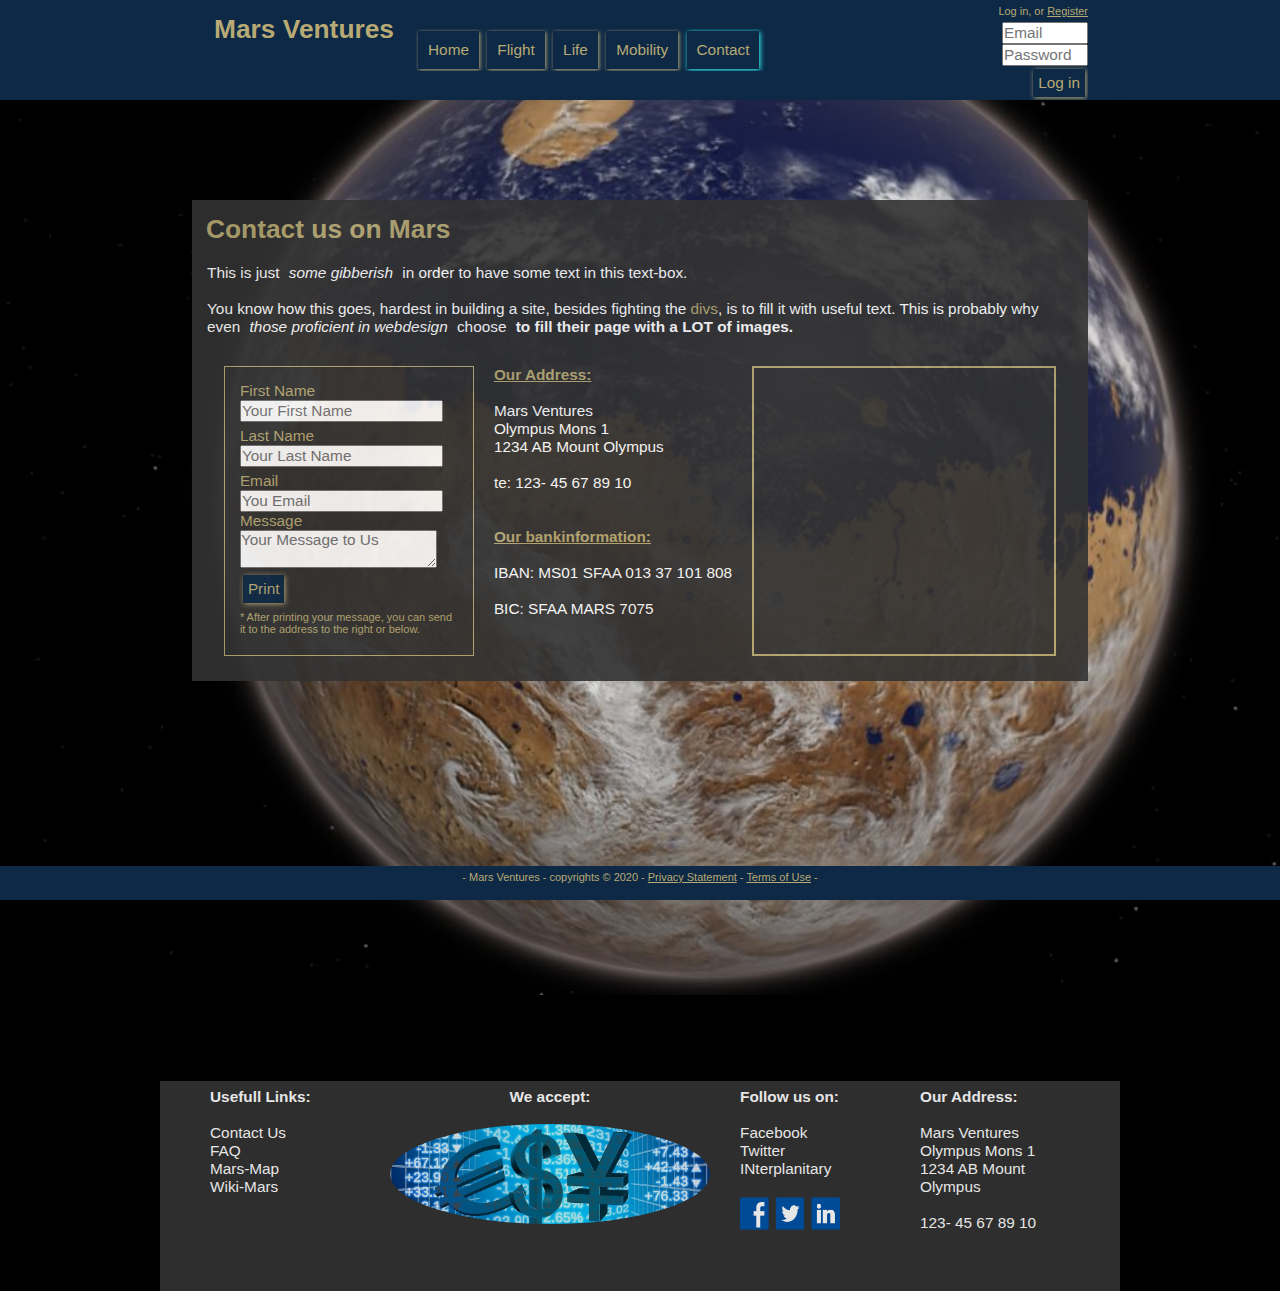
==== contact.html @ be8b5e7f "Professional Site for fictive company" ====
<!DOCTYPE html>
<html>
<head>
	<!-- basic meta tags -->
	<meta lang="Eng"/>
	<meta charset="UTF-8"/>
	<meta name="robots" content="noindex nofollow"/>
	
	<!-- style related meta tags -->
	<meta name="viewport" content="width=device-width, initial-scale=1.0"/>
	<link rel="stylesheet" type="text/css" href="css/main_style.css"/>
	<link rel="stylesheet" type="text/css" href="css/contact_style.css"/>
	
	<!-- content related meta tags -->
	<title>Mars Ventures</title>
	<meta name="description" content="Trying to sell the surface of Mars"/>
	<meta name="keywords" content="mars, sell, venture, profit, invest"/>
</head>
<body>
	<div class="top_wrapper">
		<header>
			<div class="logo">
				<h1>Mars Ventures</h1>
			</div>
			<nav>
				<ul>
					<li><a href="index.html" class="main_nav">Home</a></li>
					<li><a href="index.html#fly" class="main_nav">Flight</a></li>
					<li><a href="index.html#live" class="main_nav">Life</a></li>
					<li><a href="index.html#mobility" class="main_nav">Mobility</a></li>
					<li id="current"><a href="contact.html" class="main_nav">Contact</a></li>
				</ul>
			</nav>
			<div class="login">
			<ul>
				<p class="special">Log in, or <a href="sign-up.html" class="special" title="Live on Mars">Register</a></p>
				
				<form action="index.html" method="GET">
					<input size="7" required placeholder="Email" id="login_email" name="login_email" type="email" /> 
					<br/>
					<input size="7" required placeholder="Password" id="login_pass" name="login_pass" type="password" />
					<br/>
					<input type="submit" value="Log in" />
				</form>
			</div>  
		</header>
	</div>
	<div class="middle_wrapper">
		<main>

			<section class="top_spacer">
				<!-- 1st section _SPACER_ -->
			</section>

	<!-- 2nd section _GENERAL TEXT_ -->	
			<section class="content">
				<h1>Contact us on Mars</h1>
					<aside class="contact_aside">
						<p class="white">
							This is just <em class="white">some gibberish</em> in order to have some text in this text-box.<br/>
							<br/>
							You know how this goes, hardest in building a site, besides fighting the <code>divs</code>, is to fill it with useful
							text. This is probably why even <em class="white">those proficient in webdesign</em> choose 
							<strong class="white">to fill
							their page with a LOT of images.</strong>
								
							
						</p>
					</aside>
					<div class="contact_container">
						<div class="contact_form">
							<form action="index.html" method="GET">
								<label for="first_name">First Name</label>
								<input type="text" id="first_name" name="firstname" placeholder="Your First Name"/>

								<label for="last_name">Last Name</label>
								<input type="text" id="last_name" name="lastname" placeholder="Your Last Name" />

								<label for="e_mail">Email</label>
								<input type="email" id="e_mail" name="email" placeholder="You Email" required />

								<label for="message">Message</label>
								<textarea id="message" name="message" placeholder="Your Message to Us" required ></textarea>
								
								<input type="submit" value="Print"/>
							</form>
							<p class="special">* After printing your message, you can send it to the address to the right or below.</p>
						</div>
						<div class="contact_info">							
							<ul class="clear_list">
								<li class="accented">Our Address:</li>
								<li><br/></li>
								<li>Mars Ventures</li>
								<li>Olympus Mons 1</li>
								<li>1234 AB  Mount Olympus</li>
								<li><br/></li>
								<li>te: 123- 45 67 89 10</li>
								<li><br/></li>
								<li><br/></li>
								<li class="accented">Our bankinformation:</li>
								<li><br/></li>
								<li>IBAN: MS01 SFAA 013 37 101 808</li>
								<li><br/></li>
								<li>BIC: SFAA MARS 7075</li>
								<li></li>
							</ul>
						</div>
						<iframe src="https://www.google.com/maps/space/mars/@7.0709409,-97.5500469,18854231m/data=!3m1!1e3" class="map">
						</iframe>
					</div>
			</section>
		
				<!-- 3rd section _SEE THROUGH_design -->
			<section class="clear">

			</section>
		</main>
	<!-- End of the MAIN information -->	
		<footer>
	<!-- oldscool <br/> used to 'format/style' this section obviously also possible with margins -->
			<div class="infooter">
				<h4>Usefull Links:</h4>
				<br/>
				<a href="contact.html" class="links">Contact Us</a><br/>
				FAQ<br/>
				<a target="_blank" class="links" href="https://www.google.com/maps/space/mars/@7.0709409,-97.5500469,18854231m/data=!3m1!1e3">Mars-Map</a><br/>
				<a target="_blank" class="links" href="https://en.wikipedia.org/wiki/Mars">Wiki-Mars</a><br/>
				<br/>
			</div>
			<div id="currency" class="infooter">
				<h4>We accept:</h4>
				<br/>
				<img id="coins" src="pictures/coins.png" alt="accepted currency: Euro, Dollar, Yen"/>
				<br/>
				<br/>	
			</div>
			<div id="socials" class="infooter">
				<h4>Follow us on:</h4>
				<br/>
				Facebook<br/>
				Twitter<br/>
				INterplanitary<br/>
				<br/>
				<img id="social_logos" src="pictures/social_media.png" alt="social media links"/>
				<br/>
				<br/>	
			</div>
			<address class="infooter">
				<h4>Our Address:</h4>
				<br/>
				Mars Ventures<br/>
				Olympus Mons 1<br/>
				1234 AB  Mount Olympus<br/>
				<br/>
				123- 45 67 89 10<br/>
				<br/>
				<br/>
				<br/>
			</address>
		</footer>
	</div>
	<div class="bottom_wrapper">
		<p class="special">- Mars Ventures - copyrights &copy; 2020 - <a href="#live" class="special">Privacy Statement</a> - <a href="#live" class="special">Terms of Use</a> -</p>
	</div>
</body>
</html>
---- css/main_style.css ----
* {
	margin: 0px;
	padding: 0px;
	
	font-family: Verdana, Arial;
	font-style: normal;
	font-size: 14px;
	font-size-adjust: 0.58;	
	color: #B8AA74;	
	
	box-sizing: border-box;
	}

body{
	background-image: url(../pictures/mars_ocean.png);
	background-repeat: no-repeat;
	background-size: 1400px;
	background-position: left top;
	background-color: #000000;
	background-attachment: fixed;	
	}
	
h1{
	font-size: 24px;
	padding: 14px;
	}
	
h2{
	font-size: 16px;
	padding: 10px;
	font-weight: bold;
	color: #FFFFFF;
	}

h4{
	color: #FFFFFF;
	}

p{
	margin: 0px 10px;
	}

.special{
	font-size: 10px;
	margin: 5px 0px 5px 0px;
	}

.white{
	padding: 5px;	
	color: #FFFFFF;
	}	

a.links:link{text-decoration: none; color:#FFFFFF;}
a.links:hover{text-decoration: underline;}
a.links:visited{color: #FFFFFF;}


em{
	font-style: italic;
	}

/* end of general CSS declarations for this site */

div.top_wrapper {
	position: fixed;
	top: 0px;
	width: 100%;
	height: 100px;
	z-index:2;
	background-color: #0D2946;
	}

header{
	width: 70%;
	height: 100%;
	margin: 0px auto 0px auto;
	overflow:hidden;
	display: flex;
	flex-direction: row;
	}

div.logo{
	width: 25%;
	min-width: 150px;
	height: 98px;
	text-align: center;
	}

.main_nav{
	text-decoration: none;
	}

nav{
	width: 50%;
	margin: auto;
	overflow: hidden;
	}

nav li {
	display: inline-block;
	max-width: 75px;
	padding: 10px;
	margin: 2px;
	list-style: none;
	box-shadow: 1px 1px 4px #B8AA74;		
	}

nav li:hover{
	box-shadow: 1px 1px 5px #32FFFF;	
	}

#current{
	box-shadow: 1px 1px 5px #32FFFF;
	}

#current:hover{
	box-shadow: 1px 1px 4px #B8AA74;		
	}
	
div.login{
	width: 25%;
	min-width: 100px;
	size: fixed;
	height: 100%;
	text-align: right;
	} 

input[type=email]{
	color: #000000;
	}
	
input[type=password]{
	color: #000000;
	}

input[type=submit]{
	background-color: #0D2946;
	border: none;
	padding: 5px;
	margin: 3px 3px;
	cursor: pointer;
	box-shadow: 1px 1px 5px #B8AA74;	
	}

input[type=submit]:hover{
	box-shadow: 1px 1px 4px #32FFFF;	
	}

/* end of the top section of the website */

div.middle_wrapper{
	position: relative;
	top: 100px;
	width: 100%;
	z-index: 1;
	}
	
main {
	width: 70%;
	margin: 0px auto 0px auto;
	}

/* end of the main content section of the website */

footer {
	width: 75%;
	margin: 100px auto 0px auto;
	background-color: #333333;
	opacity: 0.90;
	display: flex;
	flex-direction: row;
	flex-wrap: wrap;
	justify-content: center;
	align-content: space-between;
	}
	
.infooter{
	width: 150px;	
	color: #FFFFFF;
	display: block;
	margin: 7px 15px 5px 15px;
	}

#coins{
	max-width: 100%;
	border-radius: 50%;
	}

#social_logos{
	width: 100px;
	height: 35px;
	}
	
#currency{
	width: 320px;
	text-align: center;
	}

address{

	}

/* end of the actual scrolling content of the site */

div.bottom_wrapper {
	position: fixed;
	bottom: 0px;
	width: 100%;
	height: 34px;
	background-color: #0D2946;	
	text-align: center;
	color: #B8AA74;
	z-index: 2;
	}
---- css/contact_style.css ----
section.top_spacer{
	height: 100px;
	}
		
section.content{
	background-color: #333333;
	opacity: 0.90;
	}

.contact_container{
	width: 100%;
	display: flex;
	flex-direction: row;
	flex-wrap: wrap;
	justify-content: center;
	align-content: space-between;
	padding: 15px;
	}

.contact_form{
	width: 250px;
	padding: 15px;
	margin: 10px;
	border: 1px solid #B8AA74;
	}	

input[type=text]{
	resize: vertical;
	color: #000000;
	margin-bottom: 5px;
	}

input[type=textarea]{
	padding-top: 20px;
	color: #000000;
	}
	
ul.clear_list{
	list-style-type: none;
	margin: 10px;
	}
	
li.accented{
	text-decoration: underline;
	font-weight: bold;
	color: #B8AA74;
	}
	
li{
	color: #FFFFFF;
	}

iframe.map{
	min-width: 200px;
	min-height: 200px;
	max-width: 400px;
	max-height: 400px;
	border: 2px solid #B8AA74;
	margin: 10px;
	}

section.clear{
	height: 300px;
	}
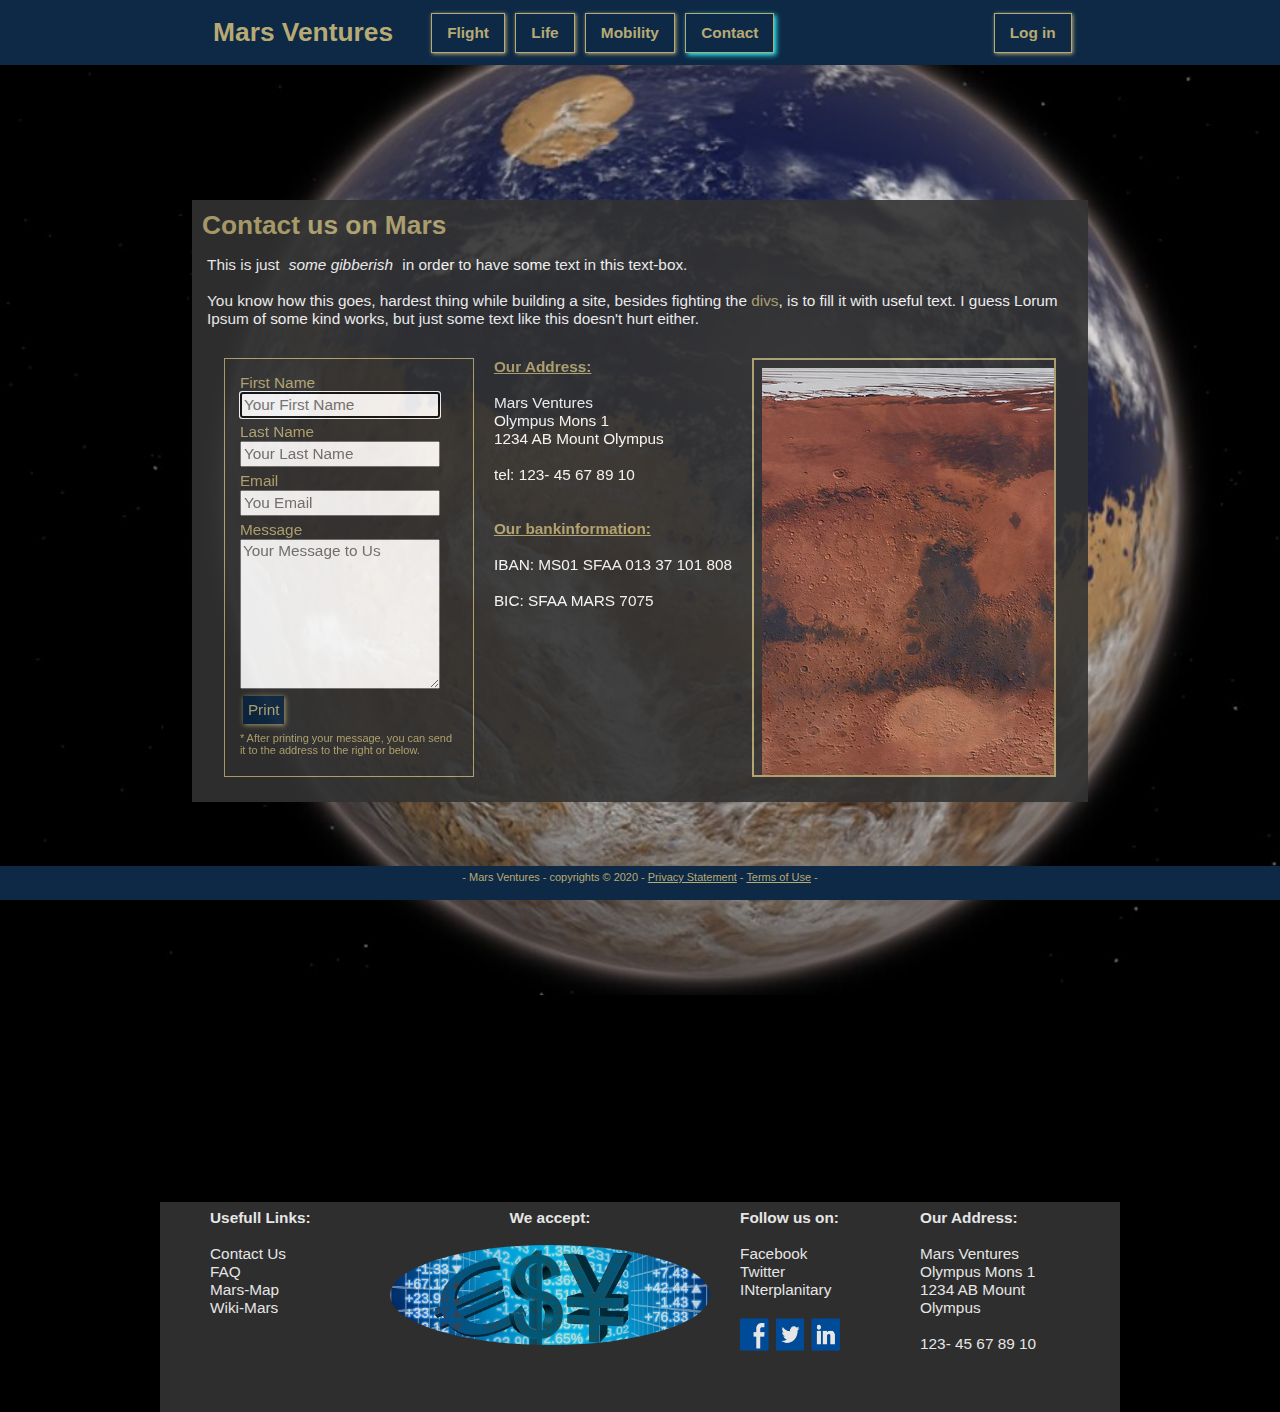
==== commit dd252f0c: "Minor polish" ====
--- a/contact.html
+++ b/contact.html
@@ -8,11 +8,16 @@
 	
 	<!-- style related meta tags -->
 	<meta name="viewport" content="width=device-width, initial-scale=1.0"/>
+	<link rel="stylesheet" type="text/css" href="css/default_style.css"/>	
 	<link rel="stylesheet" type="text/css" href="css/main_style.css"/>
 	<link rel="stylesheet" type="text/css" href="css/contact_style.css"/>
+	<link rel="stylesheet" type="text/css" href="css/input_style.css"/>
+	
+	<!--style related java-script-->
+	<script defer src="scripts/menu_button_anim.js"></script>
 	
 	<!-- content related meta tags -->
-	<title>Mars Ventures</title>
+	<title>Mars Ventures - Contact</title>
 	<meta name="description" content="Trying to sell the surface of Mars"/>
 	<meta name="keywords" content="mars, sell, venture, profit, invest"/>
 </head>
@@ -20,28 +25,21 @@
 	<div class="top_wrapper">
 		<header>
 			<div class="logo">
-				<h1>Mars Ventures</h1>
+				<button id="logo_home_button" onclick="document.location = 'index.html'">
+					<h1>Mars Ventures</h1>
+				</button>
 			</div>
-			<nav>
-				<ul>
-					<li><a href="index.html" class="main_nav">Home</a></li>
-					<li><a href="index.html#fly" class="main_nav">Flight</a></li>
-					<li><a href="index.html#live" class="main_nav">Life</a></li>
-					<li><a href="index.html#mobility" class="main_nav">Mobility</a></li>
-					<li id="current"><a href="contact.html" class="main_nav">Contact</a></li>
-				</ul>
+			<div class="hamburger">
+				<button id="mini_menu" onclick="document.location='mini_menu.html'"><img id="ham" src="pictures/mini_menu.png" alt=""/></button>
+			</div>
+			<nav id="nav">
+				<button class="menu_button" onclick="document.location = 'index.html#fly'">Flight</button>
+				<button class="menu_button" onclick="document.location = 'index.html#live'">Life</button>
+				<button class="menu_button" onclick="document.location = 'index.html#mobility'">Mobility</button>
+				<button class="active" onclick="document.location = 'contact.html'">Contact</button>
 			</nav>
 			<div class="login">
-			<ul>
-				<p class="special">Log in, or <a href="sign-up.html" class="special" title="Live on Mars">Register</a></p>
-				
-				<form action="index.html" method="GET">
-					<input size="7" required placeholder="Email" id="login_email" name="login_email" type="email" /> 
-					<br/>
-					<input size="7" required placeholder="Password" id="login_pass" name="login_pass" type="password" />
-					<br/>
-					<input type="submit" value="Log in" />
-				</form>
+				<button onclick="document.location='log_in.html'">Log in</button>
 			</div>  
 		</header>
 	</div>
@@ -59,19 +57,15 @@
 						<p class="white">
 							This is just <em class="white">some gibberish</em> in order to have some text in this text-box.<br/>
 							<br/>
-							You know how this goes, hardest in building a site, besides fighting the <code>divs</code>, is to fill it with useful
-							text. This is probably why even <em class="white">those proficient in webdesign</em> choose 
-							<strong class="white">to fill
-							their page with a LOT of images.</strong>
-								
-							
+							You know how this goes, hardest thing while building a site, besides fighting the <code>divs</code>, is to 
+							fill it with useful	text. I guess Lorum Ipsum of some kind works, but just some text like this doesn't hurt either.
 						</p>
 					</aside>
 					<div class="contact_container">
 						<div class="contact_form">
 							<form action="index.html" method="GET">
 								<label for="first_name">First Name</label>
-								<input type="text" id="first_name" name="firstname" placeholder="Your First Name"/>
+								<input type="text" id="first_name" name="firstname" placeholder="Your First Name" autofocus />
 
 								<label for="last_name">Last Name</label>
 								<input type="text" id="last_name" name="lastname" placeholder="Your Last Name" />
@@ -94,7 +88,7 @@
 								<li>Olympus Mons 1</li>
 								<li>1234 AB  Mount Olympus</li>
 								<li><br/></li>
-								<li>te: 123- 45 67 89 10</li>
+								<li>tel: 123- 45 67 89 10</li>
 								<li><br/></li>
 								<li><br/></li>
 								<li class="accented">Our bankinformation:</li>
@@ -105,7 +99,7 @@
 								<li></li>
 							</ul>
 						</div>
-						<iframe src="https://www.google.com/maps/space/mars/@7.0709409,-97.5500469,18854231m/data=!3m1!1e3" class="map">
+						<iframe class="map" src="map_dummy.html" >
 						</iframe>
 					</div>
 			</section>
@@ -117,8 +111,8 @@
 		</main>
 	<!-- End of the MAIN information -->	
 		<footer>
+			<div class="infooter">
 	<!-- oldscool <br/> used to 'format/style' this section obviously also possible with margins -->
-			<div class="infooter">
 				<h4>Usefull Links:</h4>
 				<br/>
 				<a href="contact.html" class="links">Contact Us</a><br/>
@@ -163,4 +157,4 @@
 		<p class="special">- Mars Ventures - copyrights &copy; 2020 - <a href="#live" class="special">Privacy Statement</a> - <a href="#live" class="special">Terms of Use</a> -</p>
 	</div>
 </body>
-</html>				+</html>--- a/css/default_style.css
+++ b/css/default_style.css
@@ -0,0 +1,56 @@
+* {
+	margin: 0px;
+	padding: 0px;
+	box-sizing: border-box;
+
+/* FONT default */
+	font-family: Verdana, Arial;
+	font-style: normal;
+	font-size: 14px;
+	font-size-adjust: 0.58;	
+	color: #B8AA74;	
+	}
+
+	
+h1{
+	font-size: 24px;
+	padding: 10px;
+	}
+	
+h2{
+	font-size: 16px;
+	padding: 10px;
+	font-weight: bold;
+	color: #FFFFFF;
+	}
+
+h4{
+	color: #FFFFFF;
+	}
+
+p{
+	margin: 0px 10px;
+	}
+
+em{
+	font-style: italic;
+	}
+
+.special{
+	font-size: 10px;
+	margin: 5px 0px 5px 0px;
+	}
+
+.white{
+	padding: 5px;	
+	color: #FFFFFF;
+	}	
+
+a.links:link{text-decoration: none; color:#FFFFFF;}
+a.links:hover{text-decoration: underline;}
+a.links:visited{color: #FFFFFF;}
+
+
+
+
+
--- a/css/main_style.css
+++ b/css/main_style.css
@@ -1,15 +1,6 @@
-* {
-	margin: 0px;
-	padding: 0px;
-	
-	font-family: Verdana, Arial;
-	font-style: normal;
-	font-size: 14px;
-	font-size-adjust: 0.58;	
-	color: #B8AA74;	
-	
-	box-sizing: border-box;
-	}
+
+/* General Make up of the site - aka visual skin - not defaults*/
+/* ...........for defaults see default_style.css ..............*/
 
 body{
 	background-image: url(../pictures/mars_ocean.png);
@@ -19,53 +10,13 @@
 	background-color: #000000;
 	background-attachment: fixed;	
 	}
-	
-h1{
-	font-size: 24px;
-	padding: 14px;
-	}
-	
-h2{
-	font-size: 16px;
-	padding: 10px;
-	font-weight: bold;
-	color: #FFFFFF;
-	}
-
-h4{
-	color: #FFFFFF;
-	}
-
-p{
-	margin: 0px 10px;
-	}
-
-.special{
-	font-size: 10px;
-	margin: 5px 0px 5px 0px;
-	}
-
-.white{
-	padding: 5px;	
-	color: #FFFFFF;
-	}	
-
-a.links:link{text-decoration: none; color:#FFFFFF;}
-a.links:hover{text-decoration: underline;}
-a.links:visited{color: #FFFFFF;}
-
-
-em{
-	font-style: italic;
-	}
-
-/* end of general CSS declarations for this site */
 
 div.top_wrapper {
+	padding: 3px;
 	position: fixed;
 	top: 0px;
 	width: 100%;
-	height: 100px;
+	max-height: 100px;
 	z-index:2;
 	background-color: #0D2946;
 	}
@@ -73,8 +24,7 @@
 header{
 	width: 70%;
 	height: 100%;
-	margin: 0px auto 0px auto;
-	overflow:hidden;
+	margin: auto;
 	display: flex;
 	flex-direction: row;
 	}
@@ -82,68 +32,83 @@
 div.logo{
 	width: 25%;
 	min-width: 150px;
-	height: 98px;
-	text-align: center;
 	}
 
-.main_nav{
-	text-decoration: none;
+div.hamburger{
+	display: none;
+	width: 100px;
+	margin: auto;	
 	}
+
+img#ham{
+	width: 40px;
+	}	
 
 nav{
 	width: 50%;
 	margin: auto;
-	overflow: hidden;
 	}
 
-nav li {
-	display: inline-block;
-	max-width: 75px;
-	padding: 10px;
-	margin: 2px;
-	list-style: none;
-	box-shadow: 1px 1px 4px #B8AA74;		
+div.login{
+	width: 20%;
+	min-width: 100px;
+	margin: auto;
+	text-align: right;
 	}
 
-nav li:hover{
-	box-shadow: 1px 1px 5px #32FFFF;	
+@media screen and (max-width: 700px){
+	header{
+		margin: auto auto auto 12px;
+		}
+	nav{
+		display: none;
+		}
+	
+	div.logo{
+		min-width: 100px;
+		}
+	
+	h1{
+		font-size: 14px;
+		}
+		
+	div.hamburger{
+		display: block;
+		}
+		
+	footer{
+		text-align: center;
+		}
 	}
 
-#current{
-	box-shadow: 1px 1px 5px #32FFFF;
+button{
+	padding: 10px 15px;
+	margin: 3px;
+	background-color: #0D2946;
+	color: #B8AA74;
+	border: 1px solid #B8AA74;
+	cursor: pointer;
+	font-weight: bold;
+	box-shadow: 1px 1px 4px #B8AA74;	
 	}
 
-#current:hover{
-	box-shadow: 1px 1px 4px #B8AA74;		
-	}
-	
-div.login{
-	width: 25%;
-	min-width: 100px;
-	size: fixed;
-	height: 100%;
-	text-align: right;
-	} 
-
-input[type=email]{
-	color: #000000;
-	}
-	
-input[type=password]{
-	color: #000000;
+button:hover{
+	box-shadow: 2px 2px 5px #32FFFF;
 	}
 
-input[type=submit]{
-	background-color: #0D2946;
-	border: none;
-	padding: 5px;
-	margin: 3px 3px;
-	cursor: pointer;
-	box-shadow: 1px 1px 5px #B8AA74;	
+button.active{
+	box-shadow: 2px 2px 5px #32FFFF;
 	}
 
-input[type=submit]:hover{
-	box-shadow: 1px 1px 4px #32FFFF;	
+#logo_home_button{
+	padding: 0px 5px;
+	border: none;
+	box-shadow: none;
+	border: 1px solid #0D2946;
+	}
+
+#mini_menu{
+	padding: 5px 7px;
 	}
 
 /* end of the top section of the website */
@@ -160,7 +125,17 @@
 	margin: 0px auto 0px auto;
 	}
 
+section.content{
+	background-color: #333333;
+	opacity: 0.90;
+	}
+
+section.clear{
+	height: 300px;
+	}	
+
 /* end of the main content section of the website */
+
 
 footer {
 	width: 75%;
@@ -181,7 +156,12 @@
 	margin: 7px 15px 5px 15px;
 	}
 
-#coins{
+div#currency{
+	width: 320px;
+	text-align: center;
+	}
+
+img#coins{
 	max-width: 100%;
 	border-radius: 50%;
 	}
@@ -190,17 +170,9 @@
 	width: 100px;
 	height: 35px;
 	}
-	
-#currency{
-	width: 320px;
-	text-align: center;
-	}
-
-address{
-
-	}
 
 /* end of the actual scrolling content of the site */
+
 
 div.bottom_wrapper {
 	position: fixed;
@@ -211,4 +183,7 @@
 	text-align: center;
 	color: #B8AA74;
 	z-index: 2;
-	}+	}
+	
+	
+/* end of main style declaration, aka visual skin */--- a/css/contact_style.css
+++ b/css/contact_style.css
@@ -1,10 +1,5 @@
 section.top_spacer{
 	height: 100px;
-	}
-		
-section.content{
-	background-color: #333333;
-	opacity: 0.90;
 	}
 
 .contact_container{
@@ -23,21 +18,14 @@
 	margin: 10px;
 	border: 1px solid #B8AA74;
 	}	
-
-input[type=text]{
-	resize: vertical;
-	color: #000000;
-	margin-bottom: 5px;
-	}
-
-input[type=textarea]{
-	padding-top: 20px;
-	color: #000000;
-	}
 	
 ul.clear_list{
 	list-style-type: none;
 	margin: 10px;
+	}
+
+li{
+	color: #FFFFFF;
 	}
 	
 li.accented{
@@ -45,21 +33,19 @@
 	font-weight: bold;
 	color: #B8AA74;
 	}
-	
-li{
-	color: #FFFFFF;
-	}
 
 iframe.map{
 	min-width: 200px;
 	min-height: 200px;
 	max-width: 400px;
-	max-height: 400px;
+	max-height: 100%;
 	border: 2px solid #B8AA74;
 	margin: 10px;
 	}
 
-section.clear{
-	height: 300px;
-	}	
+#mars_map {
+	width: 1248px;
+	}
+
+
 	--- a/css/input_style.css
+++ b/css/input_style.css
@@ -0,0 +1,40 @@
+input[type=text]{
+	color: #000000;
+	margin-bottom: 5px;
+	padding: 2px;
+	width: 200px;	
+	}
+
+input[type=email]{
+	color: #000000;
+	margin-bottom: 5px;
+	padding: 2px;
+	width: 200px;	
+	}
+	
+input[type=password]{
+	color: #000000;
+	padding: 2px;
+	width: 200px;
+	}
+
+textarea{
+	padding: 2px;
+	color: #000000;
+	width: 200px;
+	height: 150px;
+	resize: no;
+	}
+
+input[type=submit]{
+	background-color: #0D2946;
+	border: none;
+	padding: 5px;
+	margin: 3px 3px;
+	cursor: pointer;
+	box-shadow: 1px 1px 5px #B8AA74;	
+	}
+
+input[type=submit]:hover{
+	box-shadow: 1px 1px 4px #32FFFF;	
+	}